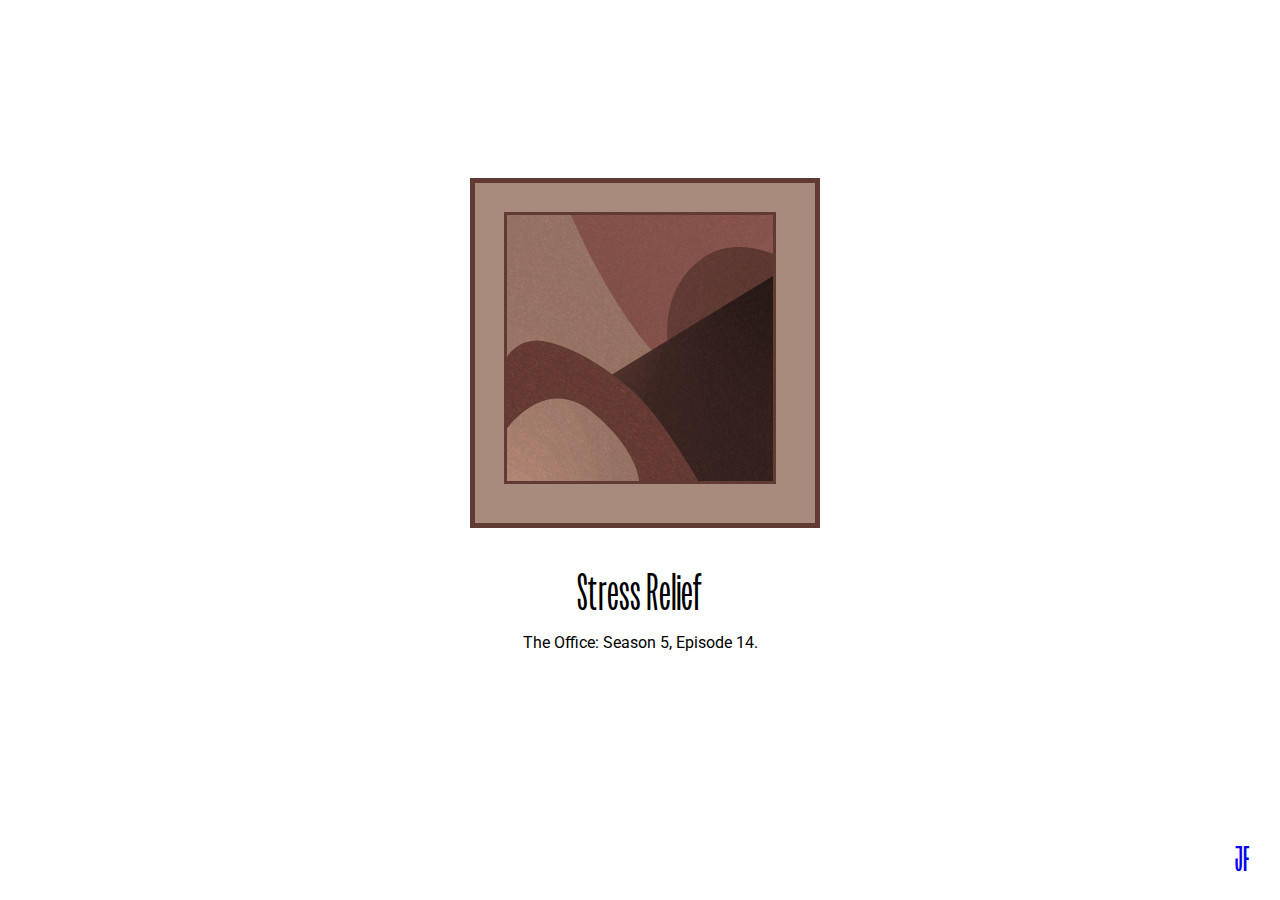
==== stressrelief.html @ f62bbb36 "name-update" ====
<!DOCTYPE html>
<html lang="en">

<head>
    <meta charset="UTF-8">
    <meta name="viewport" content="width=device-width, initial-scale=1.0">
    <title>Document</title>
    <link rel="stylesheet" href="style.css">
    <link rel="preconnect" href="https://fonts.googleapis.com">
    <link rel="preconnect" href="https://fonts.gstatic.com" crossorigin>
    <link
        href="https://fonts.googleapis.com/css2?family=Roboto:ital,wght@0,100;0,300;0,400;0,500;0,700;0,900;1,100;1,300;1,400;1,500;1,700;1,900&display=swap"
        rel="stylesheet">
</head>

<body>
    <div class="con">
        <div class="sr-img-con">
            <div class="img-div-con">
                <div class="img-frame center">
                    <div class="img-inner-frame"></div>
                    <div class="img-inner-frame-second"></div>
                    <div class="img-part-con">
                        <img src="assets/Subtraction 7.svg" alt="" class="img-parts img-sectoin-big">
                        <img src="assets/Asset 10.svg" alt="" class="img-parts bg-img-part">
                        <img src="assets/Intersection 10.svg" alt="" class="img-parts img-sectoin-right">
                        <img src="assets/Intersection 11.svg" alt="" class="img-parts img-section-circle">
                        <img src="assets/Intersection 12.svg" alt="" class="img-parts img-sectoin-right-dark">
                    </div>
                </div>
                <div class="tittle-con">
                    <div class="tittle-text">Stress Relief</div>
                    <div class="disc-text">The Office: Season 5, Episode 14.</div>
                </div>
            </div>
        </div>

    </div>
    <div class="signature-con signature-text"> <a href="https://t.me/dawitmengistu">JF</a></div>
</body>

</html>
---- style.css ----
@font-face {
    font-family: "lyn";
    src: url("assets/NewTitle-Variable.woff2") format("opentype");

}

:root {
    --frame: #A98B7E;
    --frame-border: #613A33;
    --inner-frame: #CCA39F;
    --bg: #887f7e;
    --img-size: 340px;
}

body {
    margin: 0;
    padding: 0;
    box-sizing: border-box;
    background-color: white;
    height: 100vh;
    display: grid;
    align-items: center;
    justify-content: center;
}

.con {
    display: grid;
    align-items: center;
    justify-content: center;
    align-items: center;
}


.sr-img-con {
    width: var(--img-size);
    height: var(--img-size);
    position: relative;
}

.img-div-con {
    top: -30%;
    position: absolute;
    width: var(--img-size);
    height: var(--img-size);
    opacity: 1;


}

.img-frame {
    width: 100%;
    height: 100%;
    background-color: var(--frame);
    border: solid 5px var(--frame-border);
}

.img-inner-frame {
    position: absolute;
    top: 10%;
    right: 10%;
    width: 80%;
    height: 80%;
    background-color: var(--frame-border);
    opacity: 1;
}

.img-inner-frame-second {
    position: absolute;
    top: 11%;
    right: 11%;
    width: 78%;
    height: 78%;
    background-color: var(--inner-frame);
    ;
    opacity: 1;
}

.img-part-con {
    background-color: green;
    position: absolute;
    top: 11%;
    right: 11%;
    width: 78%;
    height: 78%;
}

.bg-img-part {
    width: 100%;
    height: 100%;
}

.img-sectoin-right {
    width: 76%;
    right: 0;
    position: absolute;
}

.img-section-circle {
    top: 12%;
    width: 40%;
    right: 0;
    position: absolute;
}

.img-sectoin-right-dark {
    width: 60.5%;
    top: 23%;
    right: 0;
    position: absolute;
}

.img-sectoin-big {
    top: 0;
    right: 0;
    position: absolute;
    width: 100%;
    height: 100%;
}

.tittle-con {
    text-align: center;
}

.tittle-text {
    margin-top: 10%;
    font-family: 'lyn';
    font-size: 3rem;
}

.signature-con {
    position: absolute;
    bottom: 20px;
    right: 30px;
}

.signature-text a {
    font-family: 'lyn';
    font-size: 2rem;
    font-weight: 500;
    text-decoration: none;
}

.disc-text {
    margin-top: 3%;
    font-family: "Roboto", sans-serif;
    font-weight: 400;
    font-size: 1rem;
}

.signature-text a:hover {
    cursor: pointer;
    color: red;
}
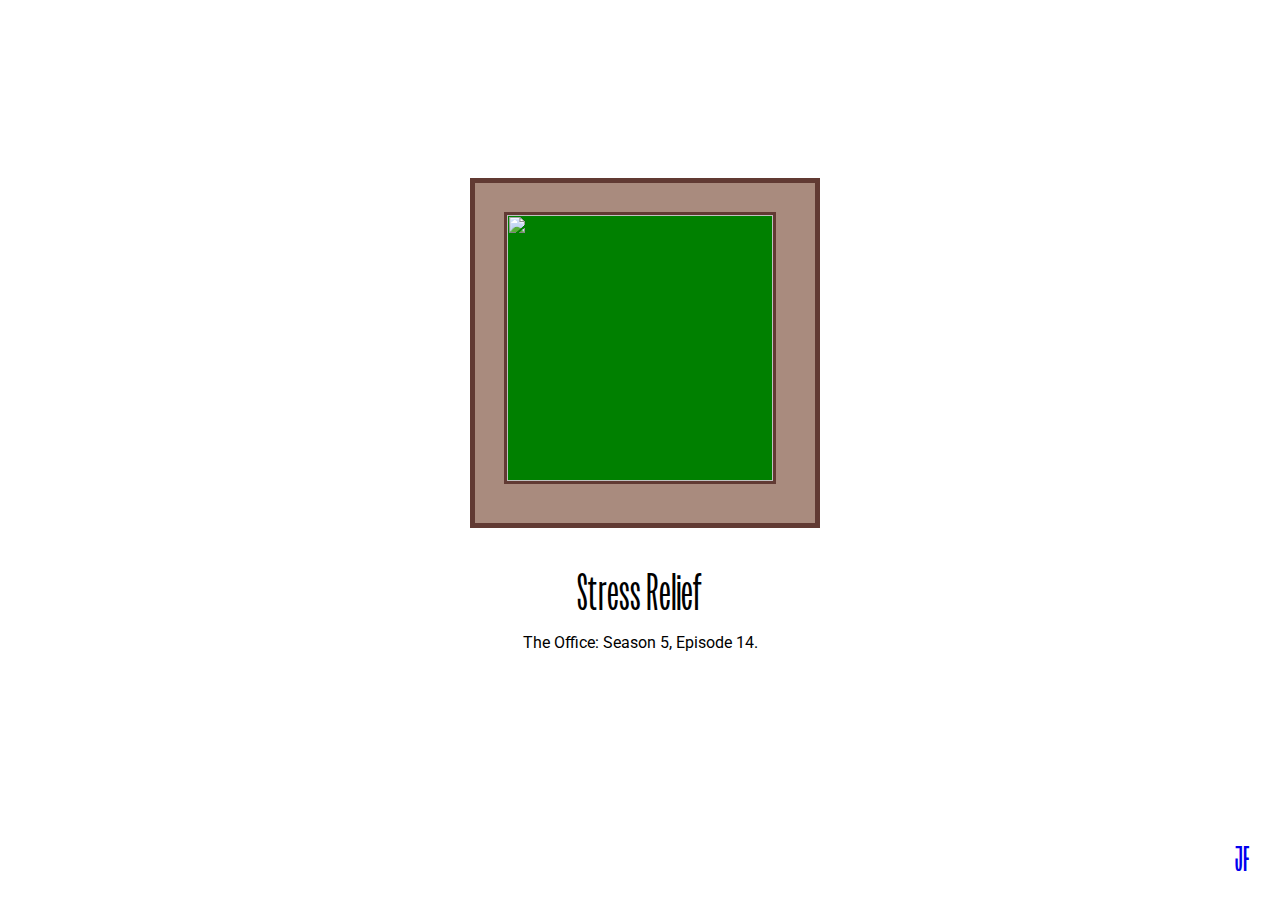
==== commit 4e8d06f8: "favcon-update" ====
--- a/stressrelief.html
+++ b/stressrelief.html
@@ -4,7 +4,8 @@
 <head>
     <meta charset="UTF-8">
     <meta name="viewport" content="width=device-width, initial-scale=1.0">
-    <title>Document</title>
+    <title>Stress Relief | The Office: Season 5, Episode 14.</title>
+    <link rel="icon" type="image/x-icon" href="https://github.com/DawitMengistu/arts/tree/main/assets/favicon.ico">
     <link rel="stylesheet" href="style.css">
     <link rel="preconnect" href="https://fonts.googleapis.com">
     <link rel="preconnect" href="https://fonts.gstatic.com" crossorigin>
@@ -21,11 +22,11 @@
                     <div class="img-inner-frame"></div>
                     <div class="img-inner-frame-second"></div>
                     <div class="img-part-con">
-                        <img src="assets/Subtraction 7.svg" alt="" class="img-parts img-sectoin-big">
-                        <img src="assets/Asset 10.svg" alt="" class="img-parts bg-img-part">
-                        <img src="assets/Intersection 10.svg" alt="" class="img-parts img-sectoin-right">
-                        <img src="assets/Intersection 11.svg" alt="" class="img-parts img-section-circle">
-                        <img src="assets/Intersection 12.svg" alt="" class="img-parts img-sectoin-right-dark">
+                        <img src="https://github.com/DawitMengistu/arts/tree/main/assets/Subtraction 7.svg" alt="" class="img-parts img-sectoin-big">
+                        <img src="https://github.com/DawitMengistu/arts/tree/main/assets/Asset 10.svg" alt="" class="img-parts bg-img-part">
+                        <img src="https://github.com/DawitMengistu/arts/tree/main/assets/Intersection 10.svg" alt="" class="img-parts img-sectoin-right">
+                        <img src="https://github.com/DawitMengistu/arts/tree/main/assets/Intersection 11.svg" alt="" class="img-parts img-section-circle">
+                        <img src="https://github.com/DawitMengistu/arts/tree/main/assets/Intersection 12.svg" alt="" class="img-parts img-sectoin-right-dark">
                     </div>
                 </div>
                 <div class="tittle-con">
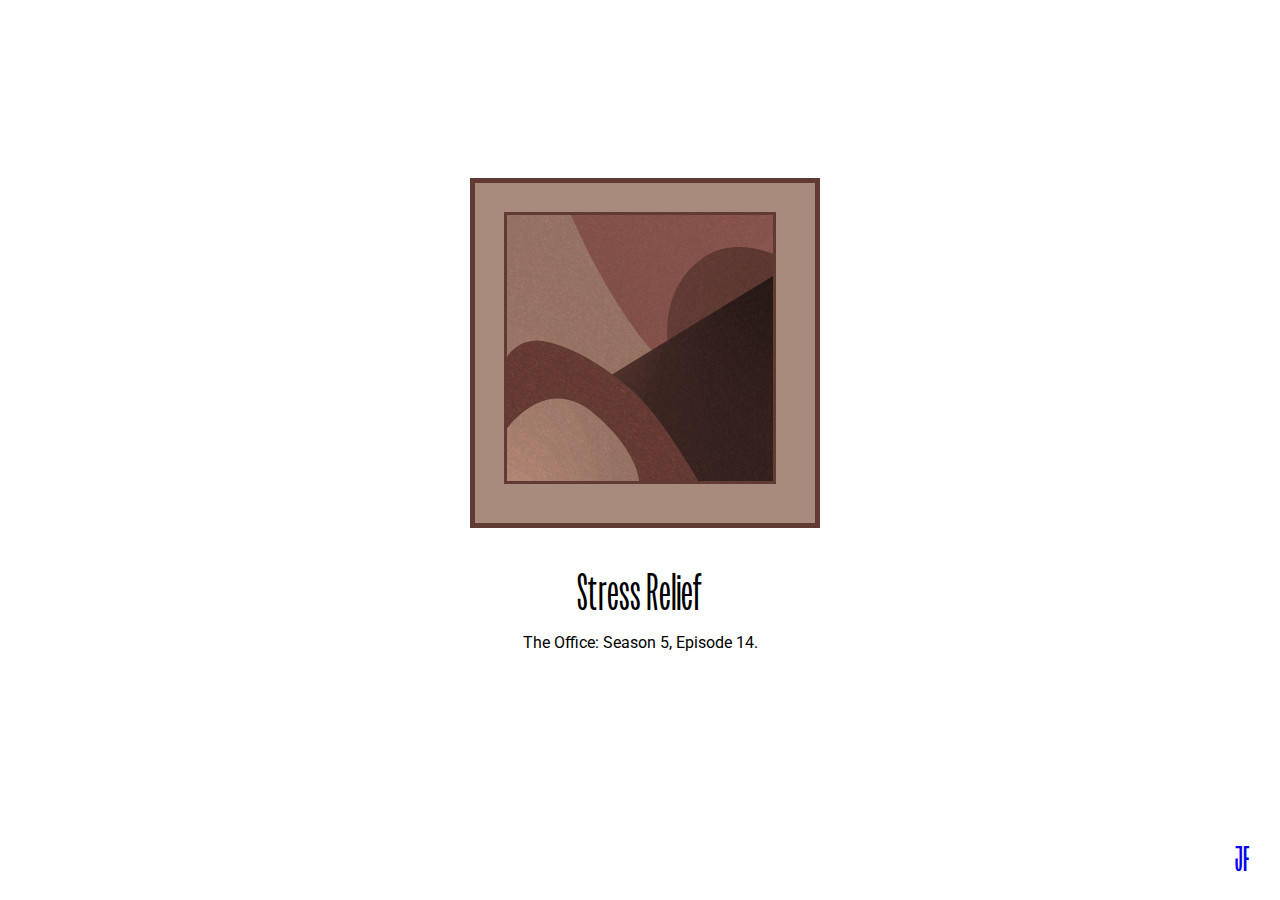
==== commit 9667b882: "url-update" ====
--- a/stressrelief.html
+++ b/stressrelief.html
@@ -5,7 +5,7 @@
     <meta charset="UTF-8">
     <meta name="viewport" content="width=device-width, initial-scale=1.0">
     <title>Stress Relief | The Office: Season 5, Episode 14.</title>
-    <link rel="icon" type="image/x-icon" href="https://github.com/DawitMengistu/arts/tree/main/assets/favicon.ico">
+    <link rel="icon" type="image/x-icon" href="https://dawitmengistu.github.io/arts/assets/favicon.ico">
     <link rel="stylesheet" href="style.css">
     <link rel="preconnect" href="https://fonts.googleapis.com">
     <link rel="preconnect" href="https://fonts.gstatic.com" crossorigin>
@@ -22,11 +22,16 @@
                     <div class="img-inner-frame"></div>
                     <div class="img-inner-frame-second"></div>
                     <div class="img-part-con">
-                        <img src="https://github.com/DawitMengistu/arts/tree/main/assets/Subtraction 7.svg" alt="" class="img-parts img-sectoin-big">
-                        <img src="https://github.com/DawitMengistu/arts/tree/main/assets/Asset 10.svg" alt="" class="img-parts bg-img-part">
-                        <img src="https://github.com/DawitMengistu/arts/tree/main/assets/Intersection 10.svg" alt="" class="img-parts img-sectoin-right">
-                        <img src="https://github.com/DawitMengistu/arts/tree/main/assets/Intersection 11.svg" alt="" class="img-parts img-section-circle">
-                        <img src="https://github.com/DawitMengistu/arts/tree/main/assets/Intersection 12.svg" alt="" class="img-parts img-sectoin-right-dark">
+                        <img src="https://dawitmengistu.github.io/arts/assets/Subtraction 7.svg" alt=""
+                            class="img-parts img-sectoin-big">
+                        <img src="https://dawitmengistu.github.io/arts/assets/Asset 10.svg" alt=""
+                            class="img-parts bg-img-part">
+                        <img src="https://dawitmengistu.github.io/arts/assets/Intersection 10.svg" alt=""
+                            class="img-parts img-sectoin-right">
+                        <img src="https://dawitmengistu.github.io/arts/assets/Intersection 11.svg" alt=""
+                            class="img-parts img-section-circle">
+                        <img src="https://dawitmengistu.github.io/arts/assets/Intersection 12.svg" alt=""
+                            class="img-parts img-sectoin-right-dark">
                     </div>
                 </div>
                 <div class="tittle-con">
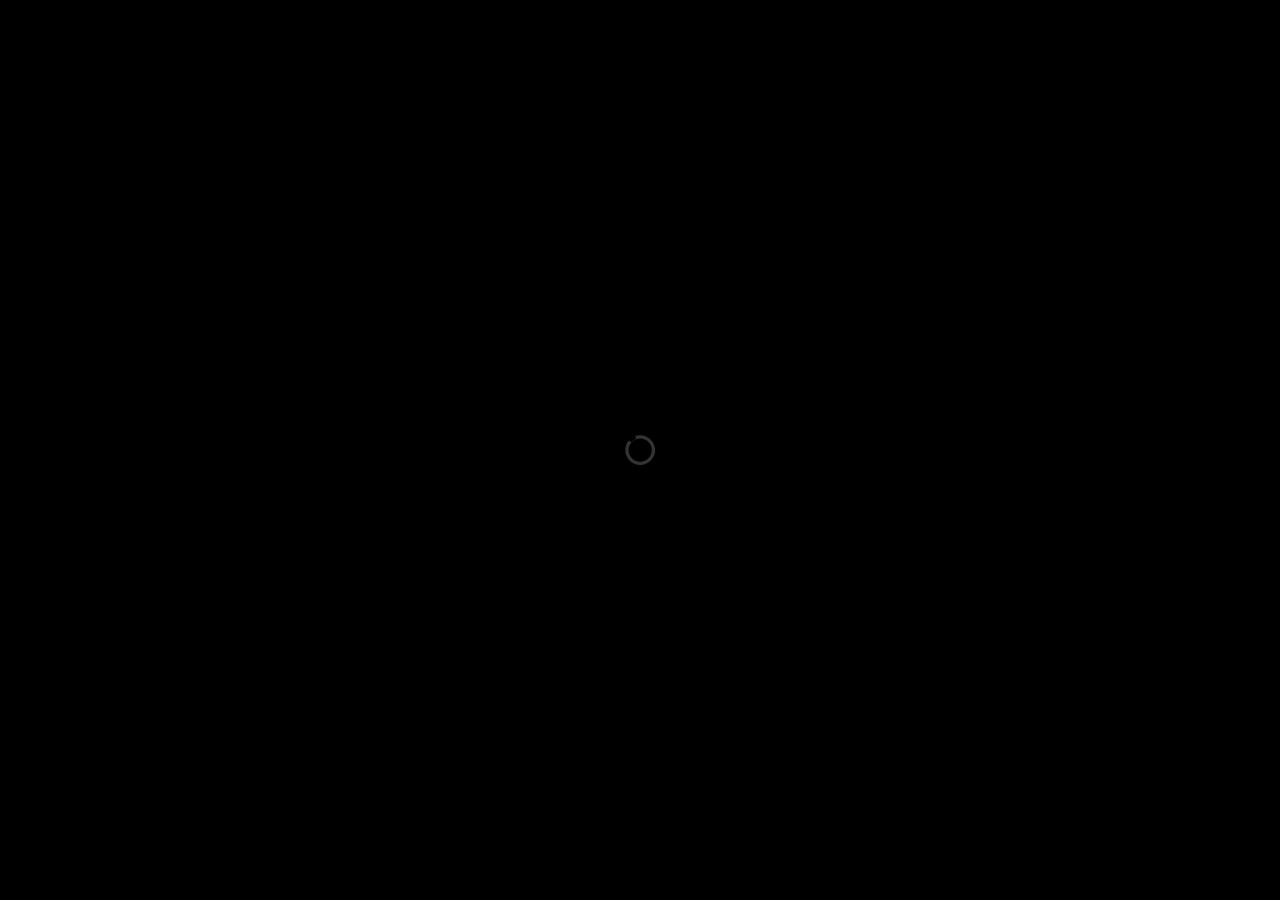
==== commit 63c746e0: "loading-update" ====
--- a/stressrelief.html
+++ b/stressrelief.html
@@ -2,6 +2,11 @@
 <html lang="en">
 
 <head>
+    <div class="preloader">
+        <img src="/assets/loader.svg" alt="" class="preloader-svg">
+    </div>
+
+
     <meta charset="UTF-8">
     <meta name="viewport" content="width=device-width, initial-scale=1.0">
     <title>Stress Relief | The Office: Season 5, Episode 14.</title>
@@ -15,6 +20,10 @@
 </head>
 
 <body>
+    <div class="preloader">
+        <img src="https://dawitmengistu.github.io/arts/assets/loader.svg" alt="" class="preloader-svg">
+    </div>
+
     <div class="con">
         <div class="sr-img-con">
             <div class="img-div-con">
@@ -43,6 +52,13 @@
 
     </div>
     <div class="signature-con signature-text"> <a href="https://t.me/dawitmengistu">JF</a></div>
+
+    <script>
+        const loader = document.querySelector(".preloader");
+        window.addEventListener("load", () => {
+            loader.classList.add("hide");
+        })
+    </script>
 </body>
 
 </html>--- a/style.css
+++ b/style.css
@@ -150,4 +150,20 @@
 .signature-text a:hover {
     cursor: pointer;
     color: red;
+}
+
+.preloader {
+    background-color: black;
+    height: 100vh;
+    width: 100%;
+    position: fixed;
+    z-index: 20;
+    display: grid;
+    justify-content: center;
+    align-items: center;
+}
+
+
+.hide {
+    display: none !important;
 }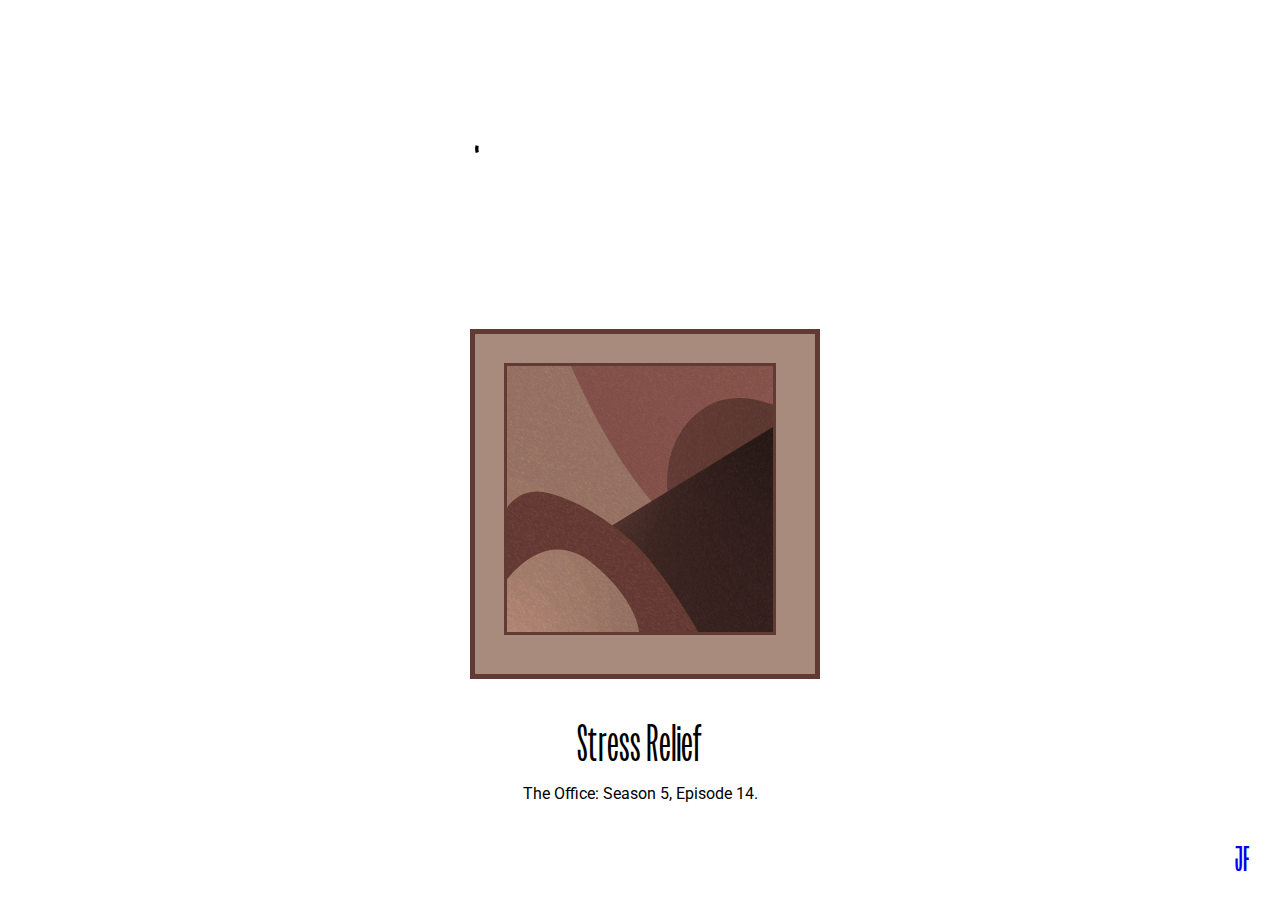
==== commit 2c7cc0b1: "loading-remove" ====
--- a/stressrelief.html
+++ b/stressrelief.html
@@ -20,9 +20,9 @@
 </head>
 
 <body>
-    <div class="preloader">
+    <!-- <div class="preloader">
         <img src="https://dawitmengistu.github.io/arts/assets/loader.svg" alt="" class="preloader-svg">
-    </div>
+    </div> -->
 
     <div class="con">
         <div class="sr-img-con">
@@ -53,12 +53,12 @@
     </div>
     <div class="signature-con signature-text"> <a href="https://t.me/dawitmengistu">JF</a></div>
 
-    <script>
-        const loader = document.querySelector(".preloader");
-        window.addEventListener("load", () => {
-            loader.classList.add("hide");
-        })
-    </script>
+    <!-- <script>
+    //     const loader = document.querySelector(".preloader");
+    //     window.addEventListener("load", () => {
+    //         loader.classList.add("hide");
+    //     })
+    // </script> -->
 </body>
 
 </html>--- a/style.css
+++ b/style.css
@@ -152,7 +152,7 @@
     color: red;
 }
 
-.preloader {
+/* .preloader {
     background-color: black;
     height: 100vh;
     width: 100%;
@@ -161,7 +161,7 @@
     display: grid;
     justify-content: center;
     align-items: center;
-}
+} */
 
 
 .hide {
